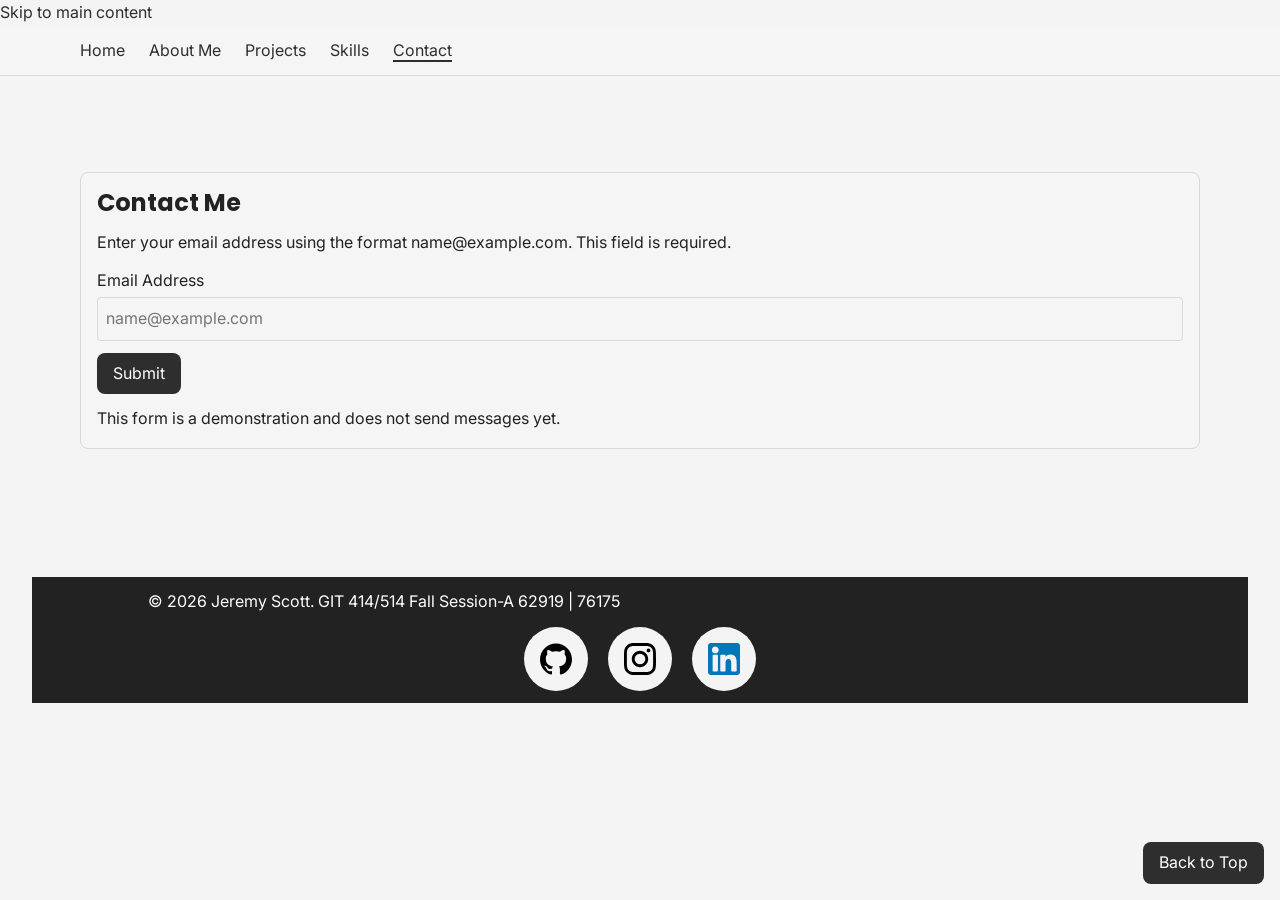
==== contact.html @ 105f007e "Add files via upload" ====
<!DOCTYPE html>
<html lang="en">
<head>
    <meta charset="UTF-8">
    <meta name="viewport" content="width=device-width, initial-scale=1.0">
    <!-- Main Title -->
    <title>Contact | Jeremy Scott</title>

    <meta name="author" content="Jeremy Scott">
    <meta name="description" content="Find contact information and the contact form demonstration on Jeremy Scott’s portfolio.">

    <!-- Module 6: Discoverability and canonical/indexing decisions -->
    <link rel="canonical" href="https://jeremyscott146.github.io/Module-4-Media-and-Typography-Optimization-Build-/contact.html">
    <meta name="robots" content="index, follow">

    <!-- Module 6: Social preview metadata -->
    <meta property="og:title" content="Contact | Jeremy Scott">
    <meta property="og:description" content="Find contact information and the contact form demonstration on Jeremy Scott’s portfolio.">
    <meta property="og:url" content="https://jeremyscott146.github.io/Module-4-Media-and-Typography-Optimization-Build-/contact.html">
    <meta property="og:type" content="website">
    <meta property="og:image" content="https://jeremyscott146.github.io/Module-4-Media-and-Typography-Optimization-Build-/assets/images/self-portrait-1200w.webp">
    <meta property="og:image:alt" content="Self-portrait of Jeremy Scott wearing glasses and a gray beanie.">
    <meta property="og:image:width" content="1200">
    <meta property="og:image:height" content="1413">
    <meta property="og:site_name" content="Jeremy Scott Portfolio">

<!-- favicon image created/owned by me (Jeremy Scott) -->
    <link rel="icon" type="image/png" href="assets/images/favicon.png">

    <!-- Link to stylesheet -->
    <link rel="stylesheet" href="style.css">

    <!--
      Provenance notes:
      Images: Graphic Design Projects Card Image.png and Web Development Projects Card Image.png are my own creation.
      They were exported as WebP files at 480px, 960px, and 1536px wide (included JPEG fallbacks just in case).
      Self portrait: My own selfie that I control the rights to. WebP versions at 480px, 800px, and 1200px wide.
      SVG icons: HTML5, CSS3, Node, Python, React, and database icons were added. Social media SVGs are used as linked icons.
      Video/embed: Midnight Line video is my own project hosted on my YouTube channel. 
      Fonts: Inter and Poppins are imported into style.css from Google Fonts and use open-source font licenses with websafe fallbacks included.
    -->
</head>

<body id="top">
    <!-- Skip to main content link for keyboard users -->
    <a class="skip-link" href="#main-content">
        Skip to main content
    </a>

    <header class="site-header">
        <div class="container">
            <nav class="site-nav" aria-label="Primary navigation">
                <ul class="nav-list">
                    <li><a href="index.html">Home</a></li>
                    <li><a href="about.html">About Me</a></li>
                    <li><a href="projects.html">Projects</a></li>
                    <li><a href="skills.html">Skills</a></li>
                    <li><a href="contact.html" aria-current="page">Contact</a></li>
                </ul>
            </nav>
        </div>
    </header>

    <main id="main-content" class="container">
        <section id="contact" class="project-card contact-card">
            <h1>Contact Me</h2>
            <!-- Practice form only: no submission endpoint is configured. -->
            <form action="#">
                <p id="email-instructions">
                    Enter your email address using the format name@example.com. This field is required.
                </p>

                <div class="form-field">
                    <label for="email">Email Address</label>
                    <input
                        type="email"
                        id="email"
                        name="email"
                        class="form-input"
                        placeholder="name@example.com"
                        autocomplete="email"
                        aria-describedby="email-instructions"
                        required>
                </div>
                <button type="submit" class="btn">Submit</button>
                <p>This form is a demonstration and does not send messages yet.</p>
            </form>
        </section>


        <!-- btt -->
        <a href="#top" class="back-to-top">Back to Top</a>
    </main>

    <footer class="site-footer">
        <p>© 2026 Jeremy Scott. GIT 414/514 Fall Session-A 62919 | 76175</p>

        <!-- socials container -->
        <div class="socials-container" aria-label="Social media links">
            <a href="https://github.com/JeremyScott146/" aria-label="Jeremy Scott on GitHub">
                <img src="assets/icons/github.svg" alt="" width="32" height="32">
            </a>

            <a href="https://www.instagram.com/steak_nachos/" aria-label="Jeremy Scott on Instagram">
                <img src="assets/icons/instagram.svg" alt="" width="32" height="32">
            </a>

            <a href="https://www.linkedin.com/in/jeremy-scott-93b038147/" aria-label="Jeremy Scott on LinkedIn">
                <img src="assets/icons/linkedin-svgrepo-com.svg" alt="" width="32" height="32">
            </a>
        </div>
    </footer>
</body>
</html>
---- style.css ----
@import url('https://fonts.googleapis.com/css2?family=Inter:wght@400;500;600;700&family=Poppins:wght@600;700&display=swap');
/* poppins + inter fonts import */

/* Jeremy Scott's Portfolio Site 
GIT 414/514 Fall Session-A 62919 | 76175
Capstone - Portfolio Project
*/ 

@layer reset, base, layout, components, utilities, states, overrides;
@layer reset {
  *,
  *::before,
  *::after {
    box-sizing: border-box;
  }

  html {
    scroll-behavior: smooth;
  }

  body,
  h1,
  h2,
  h3,
  p, 
  ul, 
  li {
    margin: 0;
    padding: 0;
  }

  ul {
    list-style: none;
  }

  img,
  svg {
    display: block;
    max-width: 100%;
  }

  button,
  input,
  textarea {
    font: inherit;
  }
}

@layer base {
  :root {
    /* Color tokens */
    --color-bg: #f4f4f4;
    --color-primary: #2e2e2e;
    --color-secondary: #ffffff;
    --color-surface: #f5f5f5;
    --color-text: #222222;
    --color-text-muted: #666666;
    --color-primary-hover: #4930b8;
    --color-border: #d9d9d9;
    --color-error: #c62828;
    --color-focus: #47ffbb;

    /* component tokens */
    --card-bg: var(--color-surface);
    --card-border: var(--color-border);
    --button-bg: var(--color-primary);
    --btn-txt: var(--color-secondary);

    /* Typography */
    --font-body: "Inter", Arial, sans-serif;
    --font-heading: 'Poppins', Arial, Helvetica, sans-serif;

    --text-sm: 0.875rem;
    --text-base: 1rem;
    --text-lg: 1.25rem;
    --text-xl: 2rem;


    /* Spacing */
    --space-1: 0.25rem;
    --space-2: 0.5rem;
    --space-3: 0.75rem;
    --space-4: 1rem;
    --space-5: 1.5rem;
    --space-6: 2rem;
    --space-8: 3rem;
    --space-10: 4rem;

    /* Shape */
    --radius-sm: 0.25rem;
    --radius-md: 0.5rem;
    --radius-lg: 1rem;

    /* Layout */
    --container-max: 70rem;

    /* Focus */
    --focus-width: 3px;
    --focus-color: #47ffbb;
    --focus-offset: 3px;
  }

  body {
    background: var(--color-bg);
    color: var(--color-text);
    font-family: var(--font-body);
    font-size: var(--text-base);
    line-height: 1.6;
  }

  h1,
  h2,
  h3 {
    font-family: var(--font-heading);
    color: var(--color-text);
    line-height: 1.2;
  }

  a {
    color: var(--color-primary);
    text-decoration: none;
    transition: color 0.2s ease;
  }
}

@layer layout {
    .container {
        width: min(100% - 2rem, var(--container-max));
        margin-inline: auto;
    }

    main {
        padding-block: clamp(2rem, 5vw, 4rem);
    }

    .grid-layout {
        display: grid;
        grid-template-columns:
            repeat(auto-fit, minmax(min(100%, 18rem), 1fr));
        gap: var(--space-5);
        margin-block: var(--space-6);
    }

    .skills-grid {
        display: grid;
        grid-template-columns:
            repeat(auto-fill, minmax(8rem, 1fr));
        gap: var(--space-3);
        margin-block: var(--space-4);
    }

    .project-container {
        container-type: inline-size;
    }

    /* intro section and responsive self portrait */
    .intro-section {
        display: grid;
        gap: var(--space-5);
        align-items: center;
        margin-block-end: var(--space-6);
    }

    .intro-copy {
        max-width: 65ch;
    }

    .hero-image {
        width: min(100%, 25rem);
        margin-inline: auto;
        aspect-ratio: 1200 / 1413;
        overflow: hidden;
        border-radius: var(--radius-lg);
    }

    .hero-image img {
        width: 100%;
        height: 100%;
        object-fit: cover;
        object-position: center;
    }
}

@layer components {
    /* nav bar & header sections */
    .site-header {
        background: var(--color-surface);
        border-bottom: 1px solid var(--color-border);
    }

    .nav-list {
    display: flex;
    flex-wrap: wrap;
    gap: var(--space-3);
    align-items: center;
    padding-block: var(--space-3);
    }

    /* project card */
    .project-card {
    display: grid;
    background: var(--card-bg);
    padding: var(--space-4);
    border: 1px solid var(--card-border);
    border-radius: var(--radius-md);
    gap: var(--space-3);
    }

    /* le buttons */ 
    .btn {
    display: inline-flex;
    align-items: center;
    justify-content: center;
    padding: var(--space-2) var(--space-4);
    border-radius: var(--radius-md);
    cursor: pointer;
    background: var(--button-bg);
    color: var(--btn-txt);
    border: 0;
    }

    @supports (width: fit-content) {
    .btn {
        width: fit-content;
    }
    }

    .back-to-top {
    display: inline-flex;
    align-items: center;
    justify-content: center;
    padding: var(--space-2) var(--space-4);
    background: var(--color-primary);
    color: var(--color-secondary);
    border-radius: var(--radius-md);
    text-decoration: none;

    position: fixed;
    inset-inline-end: var(--space-4);
    inset-block-end: var(--space-4);
    }

    /* tech stack */ 
    .tech-badge {
        display: inline-flex;
        align-items: center;
        padding: var(--space-2) var(--space-3);
        border-radius: var(--radius-lg);
        background: var(--color-primary);
        color: var(--color-secondary);
    }

    /* Social container */
    .socials-container {
        display: flex;
        gap: 20px;
    }

    .socials-container a {
        background-color: var(--color-bg);
        padding: 1em;
        border-radius: 50%;
        height: var(--space-10);
        width: var(--space-10);
        box-sizing: border-box;
        flex-shrink: 0;
        display: grid;
        place-items: center;

    }

    .socials-container a svg {
        height: 32px;
    }

    /* forms */ 
    .form-field {
        display: flex;
        flex-direction: column;
        gap: var(--space-1);
    }

    
    .form-input {
        padding: var(--space-2);
        border: 1px solid var(--color-border);
        border-radius: var(--radius-sm);
        background: var(--color-surface);
    }

    /* footer sections */
    .site-footer {
        background: var(--color-text);
        color: var(--color-secondary);
        text-align: center;
        padding: var(--space-3);
        margin: var(--space-6);
    }

    @container (min-width: 30rem) {
    .project-card {
        grid-template-columns: 1fr auto;
        align-items: center;
    }

    .project-card h2 {
        grid-column: 1 / -1;
    }
    }
}

@layer utilities {
    /* used google/AI on this section to find ideas previously for utilities for a portfolio site */ 
    /* fluid typography between different size viewports */ 
    .text-fluid-lg {
        font-size: clamp(1.25rem, 2vw + 1rem, 2.25rem);
    }

    /* hide scrollbars */
    .no-scrollbar::-webkit-scrollbar {
        display: none; /* Safari & Chrome */ 
    }

    .no-scrollbar {
        -ms-overflow-style: none; /* IE & Edge */ 
        scrollbar-width: none; /* firefox */
    }

    .visually-hidden {
        position: absolute;
        width: 1px;
        height: 1px;
        padding: 0;
        margin: -1px;
        overflow: hidden;
        white-space: nowrap;
        border: 0;
    }
}

@layer states {
    .nav-list a:hover {
        color: var(--color-primary-hover);
    }

    .btn:hover {
        background: var(--color-primary-hover);
    }

    *:focus-visible {
    outline: var(--focus-width) solid var(--focus-color);
    outline-offset: var(--focus-offset);
    }

    .nav-list a[aria-current="page"] {
    color: var(--color-primary);
    border-bottom: 2px solid var(--color-primary);
    }

    .form-input:invalid:not(:placeholder-shown) {
    border-color: var(--color-error);
    }

    .back-to-top:hover {
    background: var(--color-primary-hover);
    }

    .back-to-top:focus-visible {
    outline: var(--focus-width) solid var(--focus-color);
    outline-offset: var(--focus-offset);
    }
}

@layer overrides {
}

@media print {
        .site-header, .site-footer, .btn {
            display: none;
        }

        body {
            background: var(--color-secondary);
            color: var(--color-primary);
            font-size: large;
        }
    }

@media (prefers-reduced-motion: reduce) {
    html {
        scroll-behavior: auto;
    }

    *,
    *::before,
    *::after {
        animation-duration: 0.01ms;
        animation-iteration-count: 1;
        transition-duration: 0.01ms;
    }
}    

@media (min-width: 45rem) {
    .intro-section {
        grid-template-columns: minmax(0, 1fr) minmax(16rem, 25rem);
    }

    .nav-list {
        flex-wrap: nowrap;
        gap: var(--space-5);
    }
}    

/* --==================================================================================================================-- */
/* Module 4 additions */
/* project images are owned/created by me (Jeremy Scott) and exported locally as compressed WebP + JPEG fallback files */
/* local SVG files for skill/social icons; social icon meaning is supplied by aria-label on each link */
/* Google Fonts: Inter + Poppins use open-source licenses; Arial/Helvetica/sans-serif provide fallback behavior */

@layer base {
  :root {
    /* typography additions */
    --text-xs: 0.75rem;
    --text-2xl: clamp(2rem, 4vw + 1rem, 3.5rem);
    --line-body: 1.6;
    --line-heading: 1.2;
    --measure: 68ch;
  }

  body {
    line-height: var(--line-body);
  }

  h1,
  h2,
  h3 {
    line-height: var(--line-heading);
  }

  p {
    max-width: var(--measure);
  }
}

@layer layout {
  .intro-section,
  .skills-section,
  .media-section {
    margin-block: var(--space-6);
  }

  .intro-copy,
  .media-description,
  .media-alternative {
    margin-block-start: var(--space-3);
  }
}

@layer components {
  /* responsive project media reserves a 3:2 area for the image to load */
  .project-media {
    display: block;
    aspect-ratio: 3 / 2;
    overflow: hidden;
    border-radius: var(--radius-md);
  }

  .project-media img {
    width: 100%;
    height: 100%;
    object-fit: cover;
  }

  .project-content {
    display: grid;
    gap: var(--space-3);
  }

  .contact-card {
    margin-block: var(--space-6);
  }

  .contact-card form {
    display: grid;
    gap: var(--space-3);
  }

  .tech-badge {
    gap: var(--space-2);
  }

  .tech-badge img {
    inline-size: 1.75rem;
    block-size: 1.75rem;
    object-fit: contain;
  }

  /* 16:9 aspect ratio prevents the YouTube embed from causing layout-shift */
  .video-wrapper {
    width: 100%;
    max-width: 56rem;
    aspect-ratio: 16 / 9;
    margin-block: var(--space-4);
    background: var(--color-primary);
    border-radius: var(--radius-md);
    overflow: hidden;
  }

  .video-wrapper iframe {
    width: 100%;
    height: 100%;
    border: 0;
  }

  .socials-container {
    justify-content: center;
    margin-block-start: var(--space-3);
  }

  .socials-container a img {
    width: 2rem;
    height: 2rem;
  }
}

@layer utilities {
  /* fluid heading size to support narrow and wide screens */
  .text-fluid-lg {
    font-size: var(--text-2xl);
  }
}

@media print {
  .video-wrapper,
  .back-to-t

/* Module 5 accessibility additions */

@layer components {
  .skip-link {
    position: absolute;
    inset-inline-start: var(--space-4);
    inset-block-start: -5rem;
    z-index: 1000;
    padding: var(--space-2) var(--space-4);
    background: var(--color-primary);
    color: var(--color-secondary);
    border-radius: var(--radius-sm);
    font-weight: 600;
    text-decoration: none;
  }

  #email-instructions {
    margin-block-end: var(--space-2);
  }
}

@layer states {
  .skip-link:focus {
    inset-block-start: var(--space-4);
  }

  .form-input:invalid:not(:placeholder-shown) {
    border: 2px solid var(--color-error);
  }

  .media-alternative a {
    text-decoration: underline;
    text-underline-offset: 0.15em;
  }

  .media-alternative a:hover {
    text-decoration-thickness: 2px;
  }
}
 
@media (max-width: 30rem) {
  .back-to-top {
    position: static;
    margin-block-start: var(--space-4);
  }
}
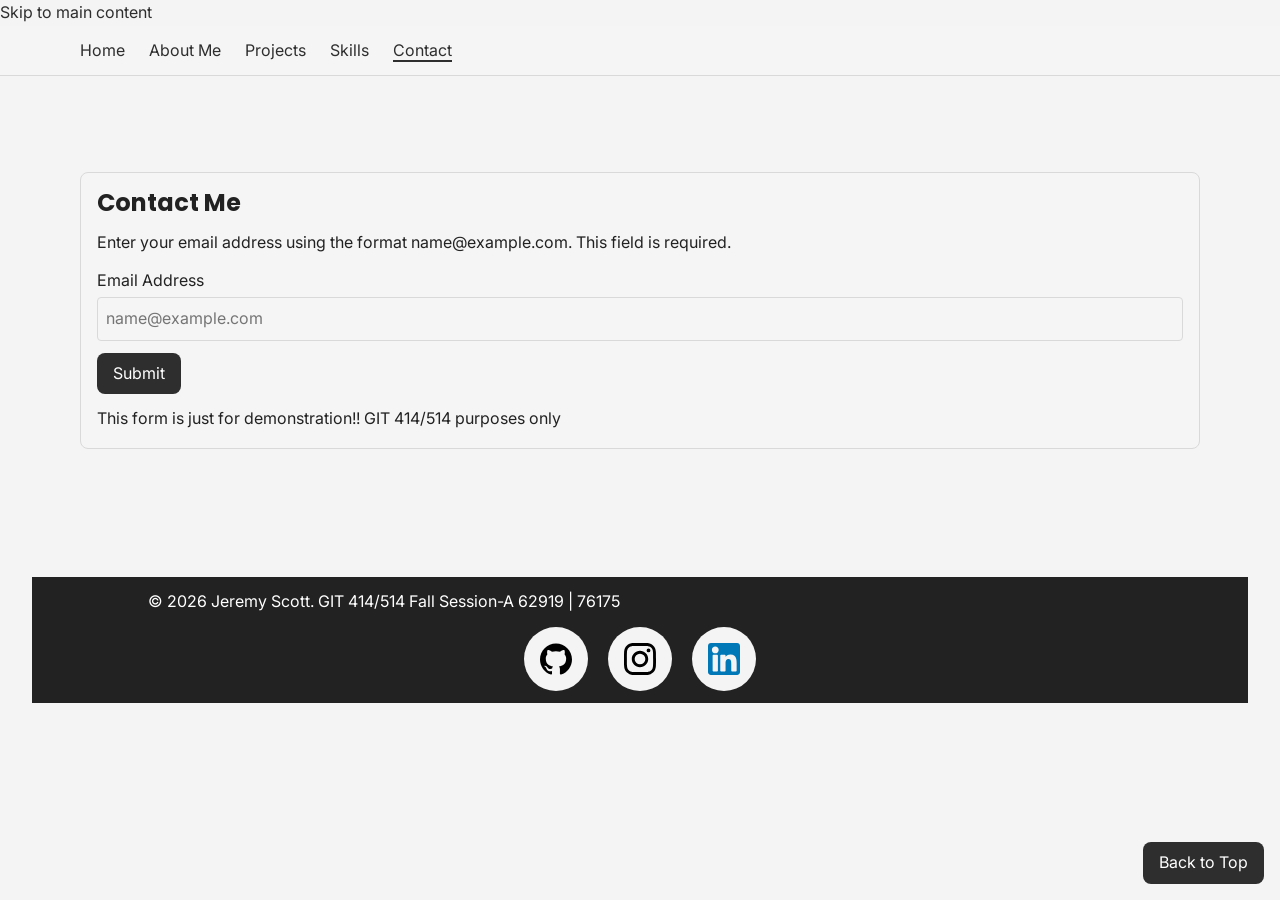
==== commit 150eac83: "Update contact.html" ====
--- a/contact.html
+++ b/contact.html
@@ -64,7 +64,7 @@
     <main id="main-content" class="container">
         <section id="contact" class="project-card contact-card">
             <h1>Contact Me</h2>
-            <!-- Practice form only: no submission endpoint is configured. -->
+            <!-- Practice form only-->
             <form action="#">
                 <p id="email-instructions">
                     Enter your email address using the format name@example.com. This field is required.
@@ -83,7 +83,7 @@
                         required>
                 </div>
                 <button type="submit" class="btn">Submit</button>
-                <p>This form is a demonstration and does not send messages yet.</p>
+                <p>This form is just for demonstration!! GIT 414/514 purposes only</p>
             </form>
         </section>
 
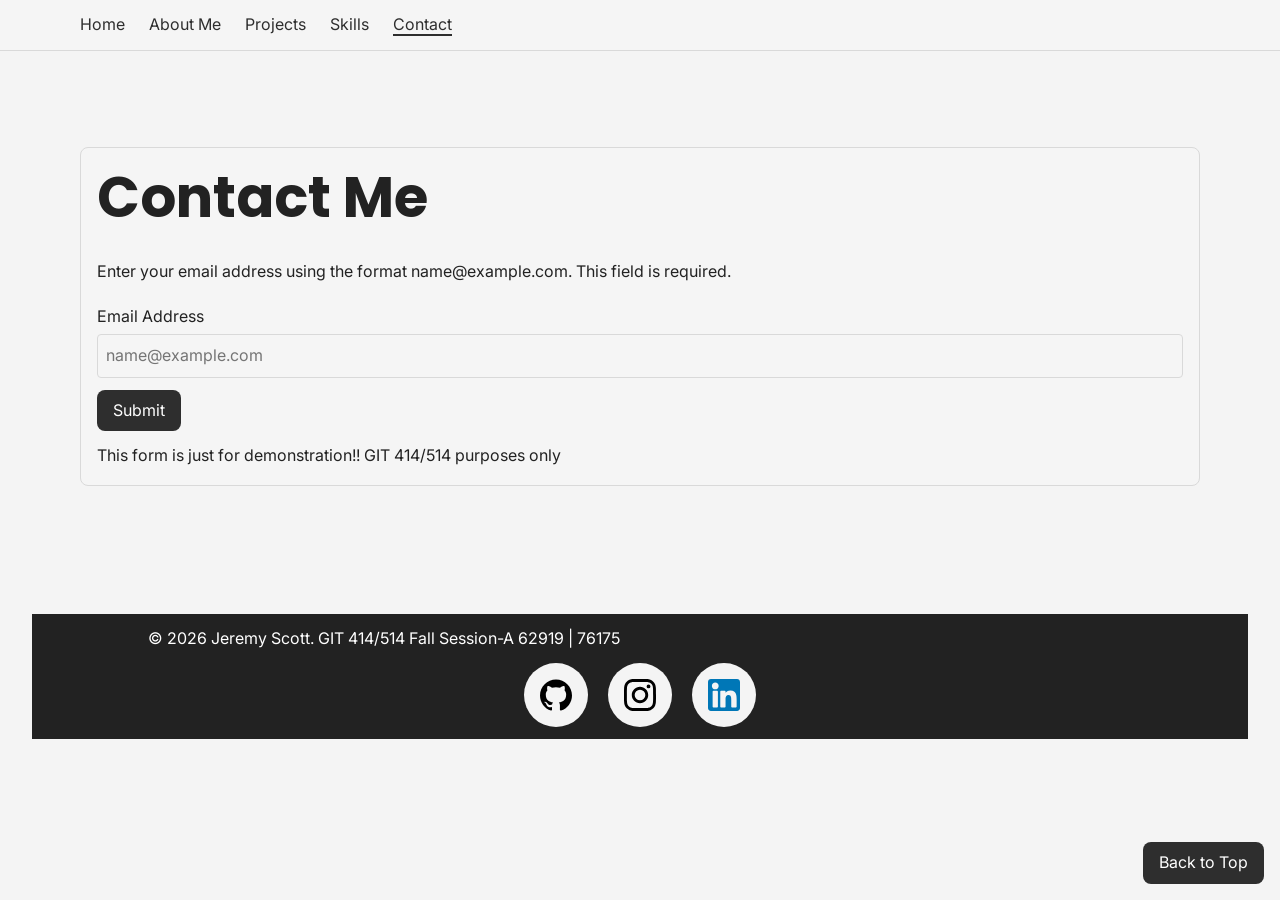
==== commit ee49feda: "Update contact.html" ====
--- a/contact.html
+++ b/contact.html
@@ -63,7 +63,7 @@
 
     <main id="main-content" class="container">
         <section id="contact" class="project-card contact-card">
-            <h1>Contact Me</h2>
+            <h1>Contact Me</h1>
             <!-- Practice form only-->
             <form action="#">
                 <p id="email-instructions">
--- a/style.css
+++ b/style.css
@@ -532,7 +532,10 @@
 
 @media print {
   .video-wrapper,
-  .back-to-t
+  .back-to-top {
+    display: none;
+  }
+}
 
 /* Module 5 accessibility additions */
 
@@ -580,3 +583,10 @@
     margin-block-start: var(--space-4);
   }
 }
+/* Multi-page site now */ 
+@layer components {
+  main > section > h1 {
+    font-size: var(--text-2xl);
+    margin-block-end: var(--space-4);
+  }
+}
